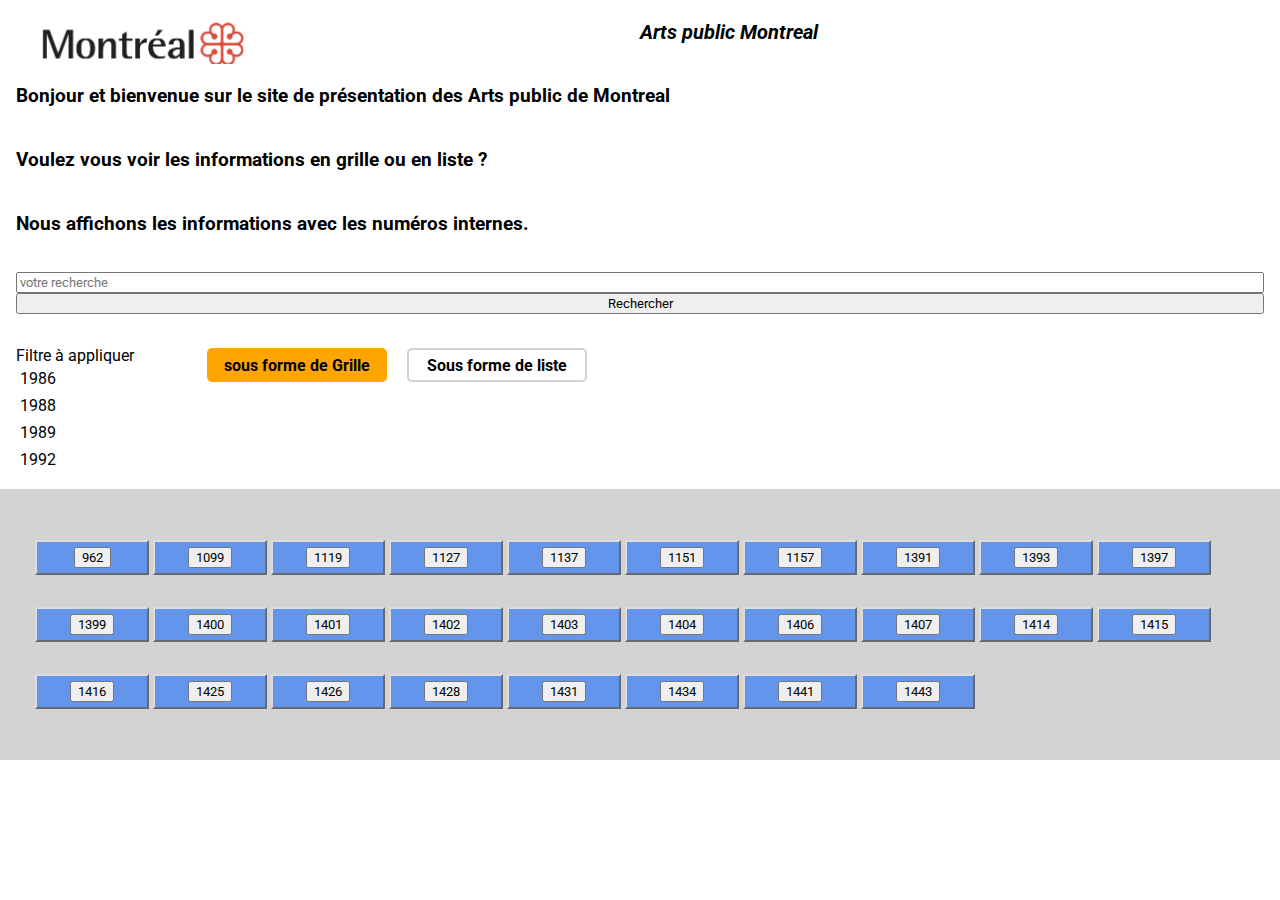
==== najm_tp/index.html @ 15917d9d "feat:poo" ====
<!DOCTYPE html>
<html lang="en">
	<head>
		<meta charset="UTF-8" />
		<meta http-equiv="X-UA-Compatible" content="IE=edge" />
		<meta name="viewport" content="width=device-width, initial-scale=1.0" />
		<title>Arts public Montreal</title>

		<link rel="preconnect" href="https://fonts.gstatic.com" crossorigin />
		<link
			href="https://fonts.googleapis.com/css2?family=Roboto:ital,wght@0,100;0,300;0,400;0,500;0,700;0,900;1,100;1,300;1,400;1,500;1,700;1,900&display=swap"
			rel="stylesheet"
		/>
		<link
			href="https://fonts.googleapis.com/icon?family=Material+Icons"
			rel="stylesheet"
		/>
		<link rel="stylesheet" href="./assets/css/main.css" />

		<script type="module" src="./assets/script/main.mjs"></script>
	</head>
	<body>
		<header class="top-nav">
			<img src="assets/images/logo-montreal.jpg" />
			<label>Arts public Montreal</label>
		</header>
		<main>
			<div>
				<label class="top-nav label">
					<h3>
						Bonjour et bienvenue sur le site de présentation des
						Arts public de Montreal
					</h3>
				</label>
				<label class="top-nav label">
					<h3>
						Voulez vous voir les informations en grille ou en liste
						?
					</h3>
				</label>
				<label class="top-nav label">
					<h3>
						<span
							>Nous affichons les informations avec les numéros
							internes.</span
						>
					</h3>
				</label>
			</div>
			<aside class="recherche">
				<input
					type="search"
					name="champs-rechercher"
					placeholder="votre recherche"
				/><button class="btn-rechercher">Rechercher</button>
			</aside>
			<aside class="filtre">
				<div class="controle">
					<header>Filtre à appliquer</header>
					<section class="liste-categorie">
						<div>
							<li
								class="choixFiltre"
								data-js-cat="release_date"
								data-js-cat-valeur="1986"
								data-js-actif="0"
							>
								1986
							</li>
							<li
								class="choixFiltre"
								data-js-cat="release_date"
								data-js-cat-valeur="1988"
								data-js-actif="1"
							>
								1988
							</li>
							<li
								class="choixFiltre"
								data-js-cat="release_date"
								data-js-cat-valeur="1989"
								data-js-actif="0"
							>
								1989
							</li>
							<li
								class="choixFiltre"
								data-js-cat="release_date"
								data-js-cat-valeur="1992"
								data-js-actif="0"
							>
								1992
							</li>
						</div>
					</section>
				</div>
			</aside>

			<div class="wrapper">
				<input
					type="radio"
					id="grille"
					name="styleAffichage"
					value="grille"
					checked
				/>
				<label for="grille" class="option grille"
					>sous forme de Grille</label
				>
				<input
					type="radio"
					id="liste"
					name="styleAffichage"
					value="liste"
				/>
				<label for="liste" class="option liste"
					>Sous forme de liste</label
				>
			</div>

			<section class="arts"></section>
			<div class="modal"></div>
		</main>
	</body>
</html>
---- najm_tp/assets/css/main.css ----
* {
	font-family: "Roboto", sans-serif;
}

html,
body {
	margin: 0px;
	padding: 0px;
}

main {
	display: flex;
	flex-direction: row;
	flex-wrap: wrap;
}
main aside {
	display: flex;
	flex-direction: column;
}
.arts {
	background-color: lightgrey;
	padding: 35px;
}

/****************************
Top Nav
****************************/
.top-nav {
	display: flex;
	flex-direction: row;
	justify-content: flex;
	height: 64px;
	background-color: white;
	align-items: center;
	padding-left: 16px;
	padding-right: 16px;
}
.top-nav img {
	width: 250px;
	margin-top: 25px;
}
.top-nav label {
	text-align: center;
	font-size: 20px;
	font-weight: bold;
	font-style: italic;
	color: black;
	margin-left: 30%;
	margin-right: 20%;
}
/***************************
* Main
****************************/

/****************************
Recherche
*****************************/
.recherche {
	padding: 16px 16px;
	width: 100vw;
}
/********************
Section filtre
**********************/

.filtre {
	padding: 16px 16px;
	display: flex;
	align-items: start;
	flex-direction: column;
	width: 150px;
}
.filtre div {
	display: flex;
	flex-direction: column;

	/*margin-left:16px;*/
}
.filtre ul {
	margin: 0px;
	padding: 0px 0px 0px 16px;
}
.filtre div span {
	text-align: end;
}

.filtre .choixFiltre {
	list-style-type: none;
	padding: 4px;
}

.filtre .choixFiltre:hover {
	background-color: rgba(200, 200, 200, 0.5);
}
.liste-categorie {
	flex-direction: column;
}
/**************************
Section catalogue
******************************/
.catalogue {
	padding: 16px 16px;
	display: grid;
	grid-template-columns: repeat(auto-fit, minmax(200px, 0.25fr));
	gap: 16px;
	width: calc(95vw - 150px);
	box-sizing: border-box;
}
.catalogue .carte {
	height: 500px;
	overflow-y: hidden;
}
.catalogue .carte .contenu {
	text-overflow: ellipsis;
}
.catalogue .carte header {
	position: absolute;
	max-width: 200px;
}
.catalogue .carte img {
	object-fit: cover;
	max-width: 100%;
	opacity: 0.2;
}

/************************
Utilitaire
************************/

.filler {
	flex-grow: 1;
}

.wrapper {
	display: inline-flex;
	background: #fff;
	height: 30px;
	width: 400px;
	align-items: center;
	justify-content: space-evenly;
	border-radius: 5px;
	padding: 20px 15px;
}
.wrapper .option {
	background: #fff;
	height: 100%;
	width: 100%;
	display: flex;
	font-weight: bold;
	align-items: center;
	justify-content: space-evenly;
	margin: 0 10px;
	border-radius: 5px;
	cursor: pointer;
	padding: 0 10px;
	border: 2px solid lightgrey;
	transition: all 0.3s ease;
}
.wrapper .option .dot {
	height: 20px;
	width: 20px;
	background: #d9d9d9;
	border-radius: 50%;
	position: relative;
}
.wrapper .option .dot::before {
	position: absolute;
	content: "";
	top: 4px;
	left: 4px;
	width: 12px;
	height: 12px;
	background: orange;
	border-radius: 50%;
	opacity: 0;
	transform: scale(1.5);
	transition: all 0.3s ease;
}
input[type="radio"] {
	display: none;
}
#grille:checked:checked ~ .grille,
#liste:checked:checked ~ .liste {
	border-color: orange;
	background: orange;
}
#grille:checked:checked ~ .grille .dot,
#liste:checked:checked ~ .liste .dot {
	background: whitesmoke;
}
#grille:checked:checked ~ .grille .dot::before,
#liste:checked:checked ~ .liste .dot::before {
	opacity: 1;
	transform: scale(1);
}
.wrapper .option span {
	font-size: 20px;
	color: #808080;
}
#grille:checked:checked ~ .grille span,
#liste:checked:checked ~ .liste span {
	color: #fff;
}

/************************
    Grille
************************/

ul {
	display: inline-block;
	white-space: nowrap;
	list-style: none; /* Enlever les puces de la liste ordonnée */
	padding: 0;
}

ul li {
	width: 100px;
	background-color: #6495ed;
	color: black;
	text-align: center;
	padding: 5px;
	border: 2px solid;
	border-color: #dcdcdc #696969 #696969 #dcdcdc;
	display: inline-block;
}

.blueLabel {
	color: blue;
	font-style: italic;
	font-weight: bold;
	text-decoration: underline;
}

/******** MODAL CSS **********/
/* The Modal (background) */

/* Modal Content/Box */
.modal-content {
	background-color: #fefefe;
	margin: 15% auto; /* 15% from the top and centered */
	padding: 20px;
	border: 1px solid #888;
	width: 80%; /* Could be more or less, depending on screen size */
}

/* The Close Button */

.close:hover,
.close:focus {
	color: black;
	text-decoration: none;
	cursor: pointer;
}

/******************* TABLE CSS ********/
table a:link {
	color: #666;
	font-weight: bold;
	text-decoration: none;
}
table a:visited {
	color: #999999;
	font-weight: bold;
	text-decoration: none;
}
table a:active,
table a:hover {
	color: #bd5a35;
	text-decoration: underline;
}
table {
	font-family: Arial, Helvetica, sans-serif;
	color: #666;
	font-size: 12px;
	text-shadow: 1px 1px 0px #fff;
	background: #eaebec;
	margin: 20px;
	border: #ccc 1px solid;

	-moz-border-radius: 3px;
	-webkit-border-radius: 3px;
	border-radius: 3px;

	-moz-box-shadow: 0 1px 2px #d1d1d1;
	-webkit-box-shadow: 0 1px 2px #d1d1d1;
	box-shadow: 0 1px 2px #d1d1d1;
}
table th {
	padding: 21px 25px 22px 25px;
	border-top: 1px solid #fafafa;
	border-bottom: 1px solid #e0e0e0;

	background: #ededed;
	background: -webkit-gradient(
		linear,
		left top,
		left bottom,
		from(#ededed),
		to(#ebebeb)
	);
	background: -moz-linear-gradient(top, #ededed, #ebebeb);
}
table th:first-child {
	text-align: left;
	padding-left: 20px;
}
table tr:first-child th:first-child {
	-moz-border-radius-topleft: 3px;
	-webkit-border-top-left-radius: 3px;
	border-top-left-radius: 3px;
}
table tr:first-child th:last-child {
	-moz-border-radius-topright: 3px;
	-webkit-border-top-right-radius: 3px;
	border-top-right-radius: 3px;
}
table tr {
	text-align: center;
	padding-left: 20px;
}
table td:first-child {
	text-align: left;
	padding-left: 20px;
	border-left: 0;
}
table td {
	padding: 18px;
	border-top: 1px solid #ffffff;
	border-bottom: 1px solid #e0e0e0;
	border-left: 1px solid #e0e0e0;

	background: #fafafa;
	background: -webkit-gradient(
		linear,
		left top,
		left bottom,
		from(#fbfbfb),
		to(#fafafa)
	);
	background: -moz-linear-gradient(top, #fbfbfb, #fafafa);
}
table tr.even td {
	background: #f6f6f6;
	background: -webkit-gradient(
		linear,
		left top,
		left bottom,
		from(#f8f8f8),
		to(#f6f6f6)
	);
	background: -moz-linear-gradient(top, #f8f8f8, #f6f6f6);
}
table tr:last-child td {
	border-bottom: 0;
}
table tr:last-child td:first-child {
	-moz-border-radius-bottomleft: 3px;
	-webkit-border-bottom-left-radius: 3px;
	border-bottom-left-radius: 3px;
}
table tr:last-child td:last-child {
	-moz-border-radius-bottomright: 3px;
	-webkit-border-bottom-right-radius: 3px;
	border-bottom-right-radius: 3px;
}
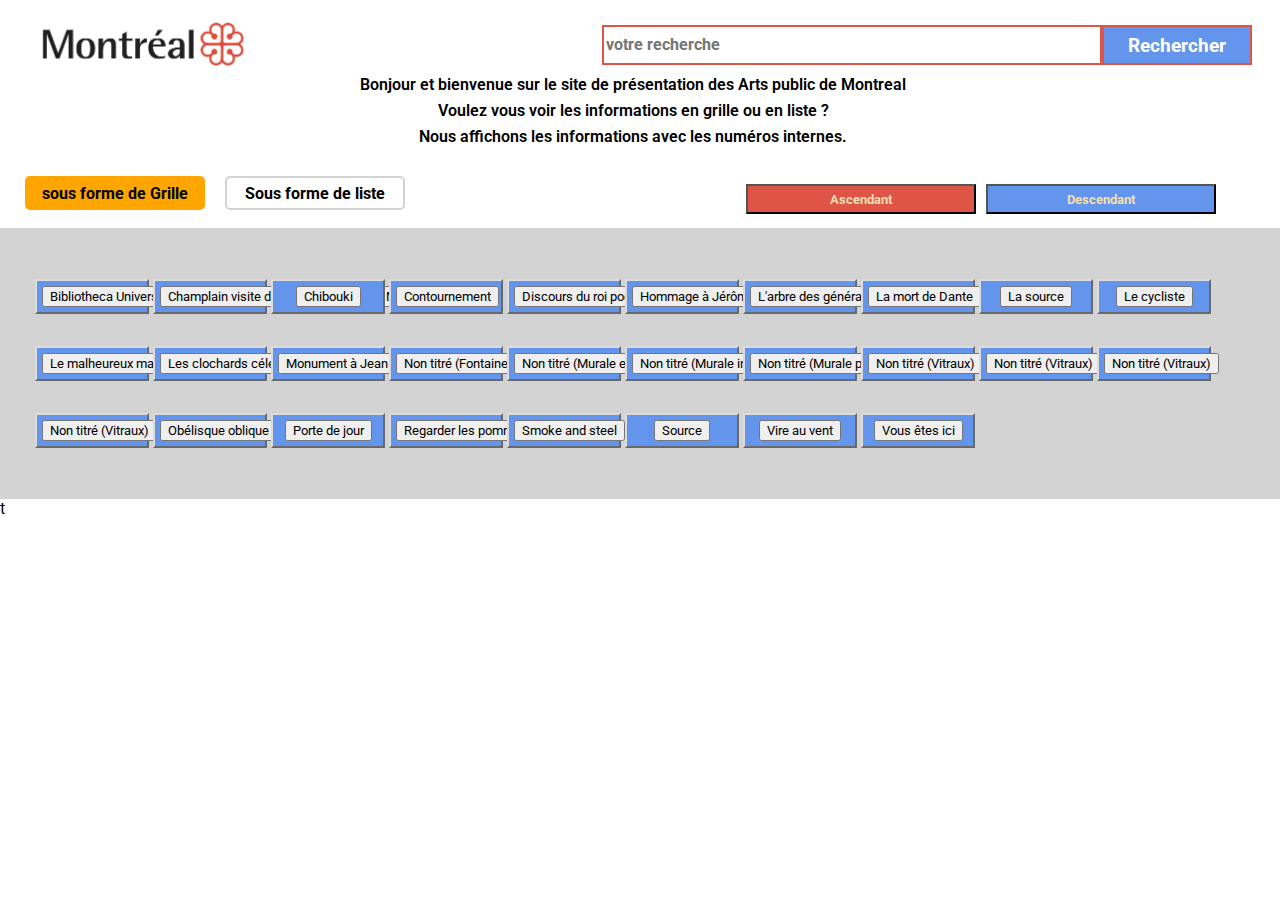
==== commit f75287ef: "feat:tp" ====
--- a/najm_tp/index.html
+++ b/najm_tp/index.html
@@ -16,86 +16,60 @@
 			rel="stylesheet"
 		/>
 		<link rel="stylesheet" href="./assets/css/main.css" />
+		<link rel="stylesheet" href="./assets/css/inputSeacrh.css" />
+		<link rel="stylesheet" href="./assets/css/presentation.css" />
+		<link rel="stylesheet" href="./assets/css/application_card.css" />
 
 		<script type="module" src="./assets/script/main.mjs"></script>
 	</head>
 	<body>
-		<header class="top-nav">
+		<div style="display: flex; flex-direction: row; gap: 120;">
+			<div class="top-nav">
 			<img src="assets/images/logo-montreal.jpg" />
-			<label>Arts public Montreal</label>
-		</header>
-		<main>
-			<div>
-				<label class="top-nav label">
-					<h3>
-						Bonjour et bienvenue sur le site de présentation des
-						Arts public de Montreal
-					</h3>
-				</label>
-				<label class="top-nav label">
-					<h3>
-						Voulez vous voir les informations en grille ou en liste
-						?
-					</h3>
-				</label>
-				<label class="top-nav label">
-					<h3>
-						<span
-							>Nous affichons les informations avec les numéros
-							internes.</span
-						>
-					</h3>
-				</label>
-			</div>
-			<aside class="recherche">
-				<input
+		</div>
+		
+		
+		
+				<div style="position: relative;left: 320px" class="inputSearch">
+					<input
 					type="search"
 					name="champs-rechercher"
 					placeholder="votre recherche"
+					class="inpu"
 				/><button class="btn-rechercher">Rechercher</button>
-			</aside>
-			<aside class="filtre">
-				<div class="controle">
-					<header>Filtre à appliquer</header>
-					<section class="liste-categorie">
-						<div>
-							<li
-								class="choixFiltre"
-								data-js-cat="release_date"
-								data-js-cat-valeur="1986"
-								data-js-actif="0"
-							>
-								1986
-							</li>
-							<li
-								class="choixFiltre"
-								data-js-cat="release_date"
-								data-js-cat-valeur="1988"
-								data-js-actif="1"
-							>
-								1988
-							</li>
-							<li
-								class="choixFiltre"
-								data-js-cat="release_date"
-								data-js-cat-valeur="1989"
-								data-js-actif="0"
-							>
-								1989
-							</li>
-							<li
-								class="choixFiltre"
-								data-js-cat="release_date"
-								data-js-cat-valeur="1992"
-								data-js-actif="0"
-							>
-								1992
-							</li>
-						</div>
-					</section>
 				</div>
-			</aside>
+			
+		</div>
+		
+		
+				<section>
+					
+					
+		<main>
+			<div class="presentation">
+				
+					<p>
+						Bonjour et bienvenue sur le site de présentation des
+						Arts public de Montreal
+					</p>
+			
+				
+					<p>
+						Voulez vous voir les informations en grille ou en liste
+						?
+					</p>
+					<p>Nous affichons les informations avec les numéros
+							internes.</p>
+					
+			
+				
+			</div>
 
+
+		<section class="ascAnddesc">
+			<button class="asc">Ascendant</button>
+			<button class="desc">Descendant</button>
+		</section>
 			<div class="wrapper">
 				<input
 					type="radio"
@@ -117,8 +91,10 @@
 					>Sous forme de liste</label
 				>
 			</div>
+	
 
-			<section class="arts"></section>
+			<section class="arts"></section>t
+		
 			<div class="modal"></div>
 		</main>
 	</body>
--- a/najm_tp/assets/css/inputSeacrh.css
+++ b/najm_tp/assets/css/inputSeacrh.css
@@ -0,0 +1,28 @@
+.inputSearch{
+	position: relative;
+	top: 25px;
+}
+.inpu {
+	width: 500px;
+	height: 40px;
+	border: 2px solid #DE5545;
+	position: relative;
+	bottom: 2px;
+}
+.inpu::placeholder{
+	font-weight: bold;
+	font-size: larger;
+}
+.btn-rechercher{
+	width: 150px;
+	height: 40px;
+	border: 2px solid #DE5545;
+	background-color: #6495ED;
+	color: #fff;
+	font-weight: bold;
+	font-size: larger;
+	cursor: pointer;
+}
+.btn-rechercher:hover{
+	background-color: #DE5545;
+}--- a/najm_tp/assets/css/presentation.css
+++ b/najm_tp/assets/css/presentation.css
@@ -0,0 +1,39 @@
+.presentation{
+	text-align: center;
+	line-height: 10px;
+	font-weight: 600;
+	position: relative;
+	left: 360px;
+	/* width: 0px;
+	overflow: hidden; */
+}
+.ascAnddesc{
+	position: relative;
+	top: 120px;
+	display: flex;
+	flex-direction: row;
+	gap: 10px;
+	left: 200px;
+}
+.ascAnddesc button {
+	width: 230px;
+	height: 30px;
+	background-color: #6495ED;
+	color: wheat;
+	font-weight: bold;
+	cursor: pointer;
+}
+.ascAnddesc .asc{
+	background-color: #DE5545;
+	cursor: pointer;
+}
+.ascAnddesc .asc:hover{
+	background-color: #6495ED;
+	color: wheat;
+	cursor: pointer;
+}
+.ascAnddesc .desc:hover{
+	background-color: #DE5545;
+	color: wheat;
+	cursor: pointer;
+}--- a/najm_tp/assets/css/application_card.css
+++ b/najm_tp/assets/css/application_card.css
@@ -0,0 +1,3 @@
+.artsGrid{
+	background-color: red;
+}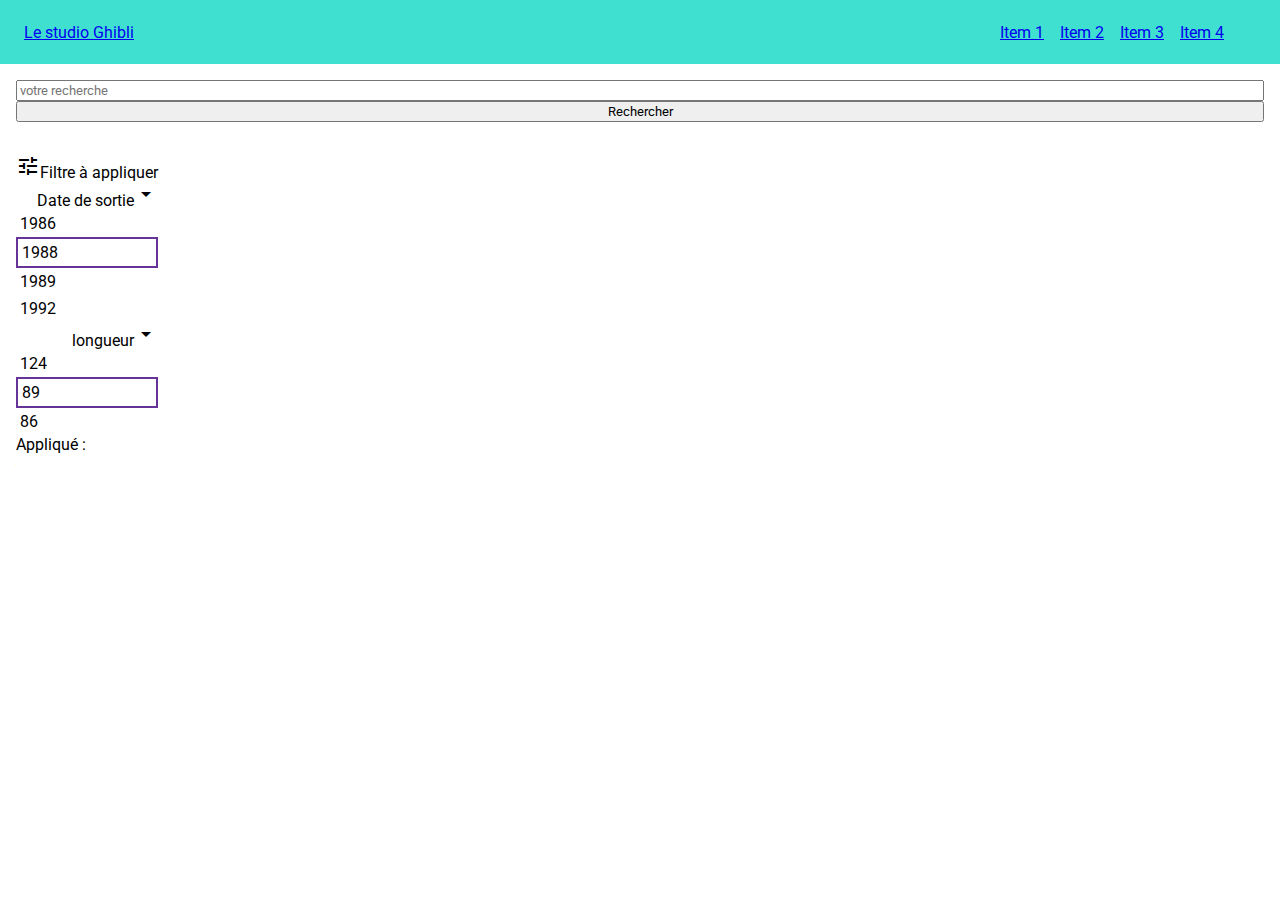
==== commit d84ff04e: "feat:app" ====
--- a/najm_tp/index.html
+++ b/najm_tp/index.html
@@ -1,101 +1,59 @@
 <!DOCTYPE html>
 <html lang="en">
-	<head>
-		<meta charset="UTF-8" />
-		<meta http-equiv="X-UA-Compatible" content="IE=edge" />
-		<meta name="viewport" content="width=device-width, initial-scale=1.0" />
-		<title>Arts public Montreal</title>
-
-		<link rel="preconnect" href="https://fonts.gstatic.com" crossorigin />
-		<link
-			href="https://fonts.googleapis.com/css2?family=Roboto:ital,wght@0,100;0,300;0,400;0,500;0,700;0,900;1,100;1,300;1,400;1,500;1,700;1,900&display=swap"
-			rel="stylesheet"
-		/>
-		<link
-			href="https://fonts.googleapis.com/icon?family=Material+Icons"
-			rel="stylesheet"
-		/>
-		<link rel="stylesheet" href="./assets/css/main.css" />
-		<link rel="stylesheet" href="./assets/css/inputSeacrh.css" />
-		<link rel="stylesheet" href="./assets/css/presentation.css" />
-		<link rel="stylesheet" href="./assets/css/application_card.css" />
-
-		<script type="module" src="./assets/script/main.mjs"></script>
-	</head>
-	<body>
-		<div style="display: flex; flex-direction: row; gap: 120;">
-			<div class="top-nav">
-			<img src="assets/images/logo-montreal.jpg" />
-		</div>
-		
-		
-		
-				<div style="position: relative;left: 320px" class="inputSearch">
-					<input
-					type="search"
-					name="champs-rechercher"
-					placeholder="votre recherche"
-					class="inpu"
-				/><button class="btn-rechercher">Rechercher</button>
-				</div>
-			
-		</div>
-		
-		
-				<section>
-					
-					
-		<main>
-			<div class="presentation">
-				
-					<p>
-						Bonjour et bienvenue sur le site de présentation des
-						Arts public de Montreal
-					</p>
-			
-				
-					<p>
-						Voulez vous voir les informations en grille ou en liste
-						?
-					</p>
-					<p>Nous affichons les informations avec les numéros
-							internes.</p>
-					
-			
-				
-			</div>
-
-
-		<section class="ascAnddesc">
-			<button class="asc">Ascendant</button>
-			<button class="desc">Descendant</button>
-		</section>
-			<div class="wrapper">
-				<input
-					type="radio"
-					id="grille"
-					name="styleAffichage"
-					value="grille"
-					checked
-				/>
-				<label for="grille" class="option grille"
-					>sous forme de Grille</label
-				>
-				<input
-					type="radio"
-					id="liste"
-					name="styleAffichage"
-					value="liste"
-				/>
-				<label for="liste" class="option liste"
-					>Sous forme de liste</label
-				>
-			</div>
-	
-
-			<section class="arts"></section>t
-		
-			<div class="modal"></div>
-		</main>
-	</body>
-</html>
+<head>
+    <meta charset="UTF-8">
+    <meta http-equiv="X-UA-Compatible" content="IE=edge">
+    <meta name="viewport" content="width=device-width, initial-scale=1.0">
+    <title>Le studio Ghibli</title>
+    
+    <link rel="preconnect" href="https://fonts.gstatic.com" crossorigin>
+    <link href="https://fonts.googleapis.com/css2?family=Roboto:ital,wght@0,100;0,300;0,400;0,500;0,700;0,900;1,100;1,300;1,400;1,500;1,700;1,900&display=swap" rel="stylesheet">
+    <link href="https://fonts.googleapis.com/icon?family=Material+Icons" rel="stylesheet">
+    <link rel="stylesheet" href="./assets/css/main.css">
+    
+    <script type="module" src="./assets/script/main.mjs"></script>
+</head>
+<body>
+    <header class="top-nav">
+        <span class="logo"><a href="#">Le studio Ghibli</a></span>
+        <span class="filler"></span>
+        <nav class="menuPrincipal">
+           <a href="#">Item 1</a>
+           <a href="#">Item 2</a>
+           <a href="#">Item 3</a>
+           <a href="#">Item 4</a>
+        </nav>
+        
+    </header> 
+    <main>
+        <aside class="recherche">
+            <input class="search" type="search" name="champs-rechercher" placeholder="votre recherche"><button class="btn-rechercher">Rechercher</button>
+        </aside>
+        <aside class="filtre">            
+            <div class="controle">
+                <header><span class="material-icons">tune</span>Filtre à appliquer</header>
+                <section class="liste-categorie">
+                    <div><span>Date de sortie<span class="material-icons">arrow_drop_down</span></span>
+                        <li class="choixFiltre" data-js-cat="release_date" data-js-cat-valeur="1986" data-js-actif="0">1986</li>
+                        <li class="choixFiltre" data-js-cat="release_date" data-js-cat-valeur="1988" data-js-actif="1">1988</li>
+                        <li class="choixFiltre" data-js-cat="release_date" data-js-cat-valeur="1989" data-js-actif="0">1989</li>
+                        <li class="choixFiltre" data-js-cat="release_date" data-js-cat-valeur="1992" data-js-actif="0">1992</li>
+                    </div>
+                    <div><span>longueur<span class="material-icons">arrow_drop_down</span></span>
+                        <li class="choixFiltre" data-js-cat="running_time" data-js-cat-valeur="124" data-js-actif="0">124</li>
+                        <li class="choixFiltre" data-js-cat="running_time" data-js-cat-valeur="89" data-js-actif="1">89</li>
+                        <li class="choixFiltre" data-js-cat="running_time" data-js-cat-valeur="86" data-js-actif="0">86</li>
+                    
+            
+                </section>
+            </div>
+            <div>
+                Appliqué : 
+            </div>
+        
+        </aside>
+        <section class="catalogue">
+        </section>
+    </main>
+</body>
+</html>--- a/najm_tp/assets/css/main.css
+++ b/najm_tp/assets/css/main.css
@@ -1,126 +1,125 @@
 * {
-	font-family: "Roboto", sans-serif;
+    font-family: 'Roboto', sans-serif;
+
 }
 
-html,
-body {
-	margin: 0px;
-	padding: 0px;
-}
-
-main {
-	display: flex;
-	flex-direction: row;
-	flex-wrap: wrap;
-}
-main aside {
-	display: flex;
-	flex-direction: column;
-}
-.arts {
-	background-color: lightgrey;
-	padding: 35px;
+html, body {
+    margin:0px;
+    padding:0px;
 }
 
 /****************************
 Top Nav
 ****************************/
-.top-nav {
-	display: flex;
-	flex-direction: row;
-	justify-content: flex;
-	height: 64px;
-	background-color: white;
-	align-items: center;
-	padding-left: 16px;
-	padding-right: 16px;
+.top-nav{
+    display: flex;
+    flex-direction: row;
+    justify-content: flex-end;
+    height: 64px;
+    background-color: turquoise;
+    align-items: center;
+    padding-left: 16px;
+    padding-right: 16px;
 }
-.top-nav img {
-	width: 250px;
-	margin-top: 25px;
+
+.top-nav nav {
+    display: flex;
+    flex-direction: row;
+    margin-right: 32px;
 }
-.top-nav label {
-	text-align: center;
-	font-size: 20px;
-	font-weight: bold;
-	font-style: italic;
-	color: black;
-	margin-left: 30%;
-	margin-right: 20%;
+
+.top-nav a {
+    display: block;
+    margin: 0px 8px;
+    text-align: center;
 }
 /***************************
 * Main
 ****************************/
+main{
+    display: flex;
+    flex-direction: row;
+    flex-wrap: wrap;
+}
+main aside {
+    display: flex;
+    flex-direction: column;
+}
 
 /****************************
 Recherche
 *****************************/
 .recherche {
-	padding: 16px 16px;
-	width: 100vw;
+    padding: 16px 16px;
+    width: 100vw;
+    
 }
 /********************
 Section filtre
 **********************/
 
-.filtre {
-	padding: 16px 16px;
-	display: flex;
-	align-items: start;
-	flex-direction: column;
-	width: 150px;
+.filtre{
+    padding: 16px 16px;
+    display: flex;
+    align-items: start;
+    flex-direction: column;
+    width: 150px;
+    
 }
 .filtre div {
-	display: flex;
-	flex-direction: column;
-
-	/*margin-left:16px;*/
+    display: flex;
+    flex-direction: column;
+    
+    /*margin-left:16px;*/
 }
-.filtre ul {
-	margin: 0px;
-	padding: 0px 0px 0px 16px;
+.filtre ul{
+    margin:0px;
+    padding: 0px 0px 0px 16px;
 }
-.filtre div span {
-	text-align: end;
+.filtre div span{
+    text-align:end;
 }
 
-.filtre .choixFiltre {
-	list-style-type: none;
-	padding: 4px;
+.filtre [data-js-actif='1']{
+    border: 2px solid rebeccapurple;
+}
+.filtre .choixFiltre{
+    list-style-type: none;
+    padding: 4px;
 }
 
-.filtre .choixFiltre:hover {
-	background-color: rgba(200, 200, 200, 0.5);
+.filtre .choixFiltre:hover{
+    background-color: rgba(200,200,200,0.5);
 }
-.liste-categorie {
-	flex-direction: column;
+.liste-categorie{
+    flex-direction: column;
 }
 /**************************
 Section catalogue
 ******************************/
-.catalogue {
-	padding: 16px 16px;
-	display: grid;
-	grid-template-columns: repeat(auto-fit, minmax(200px, 0.25fr));
-	gap: 16px;
-	width: calc(95vw - 150px);
-	box-sizing: border-box;
+.catalogue{
+    padding: 16px 16px;
+    display: grid;
+    grid-template-columns : repeat(auto-fit, minmax(200px, .25fr));
+    gap:16px;
+    width: calc(95vw - 150px);
+    box-sizing: border-box;
 }
 .catalogue .carte {
-	height: 500px;
-	overflow-y: hidden;
+    height: 500px;
+    overflow-y: hidden;
 }
 .catalogue .carte .contenu {
-	text-overflow: ellipsis;
+    text-overflow: ellipsis;
 }
-.catalogue .carte header {
-	position: absolute;
-	max-width: 200px;
+.catalogue .carte header{
+    position: absolute;
+    max-width: 200px;
 }
 .catalogue .carte img {
-	object-fit: cover;
-	max-width: 100%;
-	opacity: 0.2;
+    object-fit: cover;
+    max-width: 100%;
+    opacity: .2;
 }
 
 /************************
@@ -128,238 +127,5 @@
 ************************/
 
 .filler {
-	flex-grow: 1;
-}
-
-.wrapper {
-	display: inline-flex;
-	background: #fff;
-	height: 30px;
-	width: 400px;
-	align-items: center;
-	justify-content: space-evenly;
-	border-radius: 5px;
-	padding: 20px 15px;
-}
-.wrapper .option {
-	background: #fff;
-	height: 100%;
-	width: 100%;
-	display: flex;
-	font-weight: bold;
-	align-items: center;
-	justify-content: space-evenly;
-	margin: 0 10px;
-	border-radius: 5px;
-	cursor: pointer;
-	padding: 0 10px;
-	border: 2px solid lightgrey;
-	transition: all 0.3s ease;
-}
-.wrapper .option .dot {
-	height: 20px;
-	width: 20px;
-	background: #d9d9d9;
-	border-radius: 50%;
-	position: relative;
-}
-.wrapper .option .dot::before {
-	position: absolute;
-	content: "";
-	top: 4px;
-	left: 4px;
-	width: 12px;
-	height: 12px;
-	background: orange;
-	border-radius: 50%;
-	opacity: 0;
-	transform: scale(1.5);
-	transition: all 0.3s ease;
-}
-input[type="radio"] {
-	display: none;
-}
-#grille:checked:checked ~ .grille,
-#liste:checked:checked ~ .liste {
-	border-color: orange;
-	background: orange;
-}
-#grille:checked:checked ~ .grille .dot,
-#liste:checked:checked ~ .liste .dot {
-	background: whitesmoke;
-}
-#grille:checked:checked ~ .grille .dot::before,
-#liste:checked:checked ~ .liste .dot::before {
-	opacity: 1;
-	transform: scale(1);
-}
-.wrapper .option span {
-	font-size: 20px;
-	color: #808080;
-}
-#grille:checked:checked ~ .grille span,
-#liste:checked:checked ~ .liste span {
-	color: #fff;
-}
-
-/************************
-    Grille
-************************/
-
-ul {
-	display: inline-block;
-	white-space: nowrap;
-	list-style: none; /* Enlever les puces de la liste ordonnée */
-	padding: 0;
-}
-
-ul li {
-	width: 100px;
-	background-color: #6495ed;
-	color: black;
-	text-align: center;
-	padding: 5px;
-	border: 2px solid;
-	border-color: #dcdcdc #696969 #696969 #dcdcdc;
-	display: inline-block;
-}
-
-.blueLabel {
-	color: blue;
-	font-style: italic;
-	font-weight: bold;
-	text-decoration: underline;
-}
-
-/******** MODAL CSS **********/
-/* The Modal (background) */
-
-/* Modal Content/Box */
-.modal-content {
-	background-color: #fefefe;
-	margin: 15% auto; /* 15% from the top and centered */
-	padding: 20px;
-	border: 1px solid #888;
-	width: 80%; /* Could be more or less, depending on screen size */
-}
-
-/* The Close Button */
-
-.close:hover,
-.close:focus {
-	color: black;
-	text-decoration: none;
-	cursor: pointer;
-}
-
-/******************* TABLE CSS ********/
-table a:link {
-	color: #666;
-	font-weight: bold;
-	text-decoration: none;
-}
-table a:visited {
-	color: #999999;
-	font-weight: bold;
-	text-decoration: none;
-}
-table a:active,
-table a:hover {
-	color: #bd5a35;
-	text-decoration: underline;
-}
-table {
-	font-family: Arial, Helvetica, sans-serif;
-	color: #666;
-	font-size: 12px;
-	text-shadow: 1px 1px 0px #fff;
-	background: #eaebec;
-	margin: 20px;
-	border: #ccc 1px solid;
-
-	-moz-border-radius: 3px;
-	-webkit-border-radius: 3px;
-	border-radius: 3px;
-
-	-moz-box-shadow: 0 1px 2px #d1d1d1;
-	-webkit-box-shadow: 0 1px 2px #d1d1d1;
-	box-shadow: 0 1px 2px #d1d1d1;
-}
-table th {
-	padding: 21px 25px 22px 25px;
-	border-top: 1px solid #fafafa;
-	border-bottom: 1px solid #e0e0e0;
-
-	background: #ededed;
-	background: -webkit-gradient(
-		linear,
-		left top,
-		left bottom,
-		from(#ededed),
-		to(#ebebeb)
-	);
-	background: -moz-linear-gradient(top, #ededed, #ebebeb);
-}
-table th:first-child {
-	text-align: left;
-	padding-left: 20px;
-}
-table tr:first-child th:first-child {
-	-moz-border-radius-topleft: 3px;
-	-webkit-border-top-left-radius: 3px;
-	border-top-left-radius: 3px;
-}
-table tr:first-child th:last-child {
-	-moz-border-radius-topright: 3px;
-	-webkit-border-top-right-radius: 3px;
-	border-top-right-radius: 3px;
-}
-table tr {
-	text-align: center;
-	padding-left: 20px;
-}
-table td:first-child {
-	text-align: left;
-	padding-left: 20px;
-	border-left: 0;
-}
-table td {
-	padding: 18px;
-	border-top: 1px solid #ffffff;
-	border-bottom: 1px solid #e0e0e0;
-	border-left: 1px solid #e0e0e0;
-
-	background: #fafafa;
-	background: -webkit-gradient(
-		linear,
-		left top,
-		left bottom,
-		from(#fbfbfb),
-		to(#fafafa)
-	);
-	background: -moz-linear-gradient(top, #fbfbfb, #fafafa);
-}
-table tr.even td {
-	background: #f6f6f6;
-	background: -webkit-gradient(
-		linear,
-		left top,
-		left bottom,
-		from(#f8f8f8),
-		to(#f6f6f6)
-	);
-	background: -moz-linear-gradient(top, #f8f8f8, #f6f6f6);
-}
-table tr:last-child td {
-	border-bottom: 0;
-}
-table tr:last-child td:first-child {
-	-moz-border-radius-bottomleft: 3px;
-	-webkit-border-bottom-left-radius: 3px;
-	border-bottom-left-radius: 3px;
-}
-table tr:last-child td:last-child {
-	-moz-border-radius-bottomright: 3px;
-	-webkit-border-bottom-right-radius: 3px;
-	border-bottom-right-radius: 3px;
-}
+    flex-grow: 1;
+}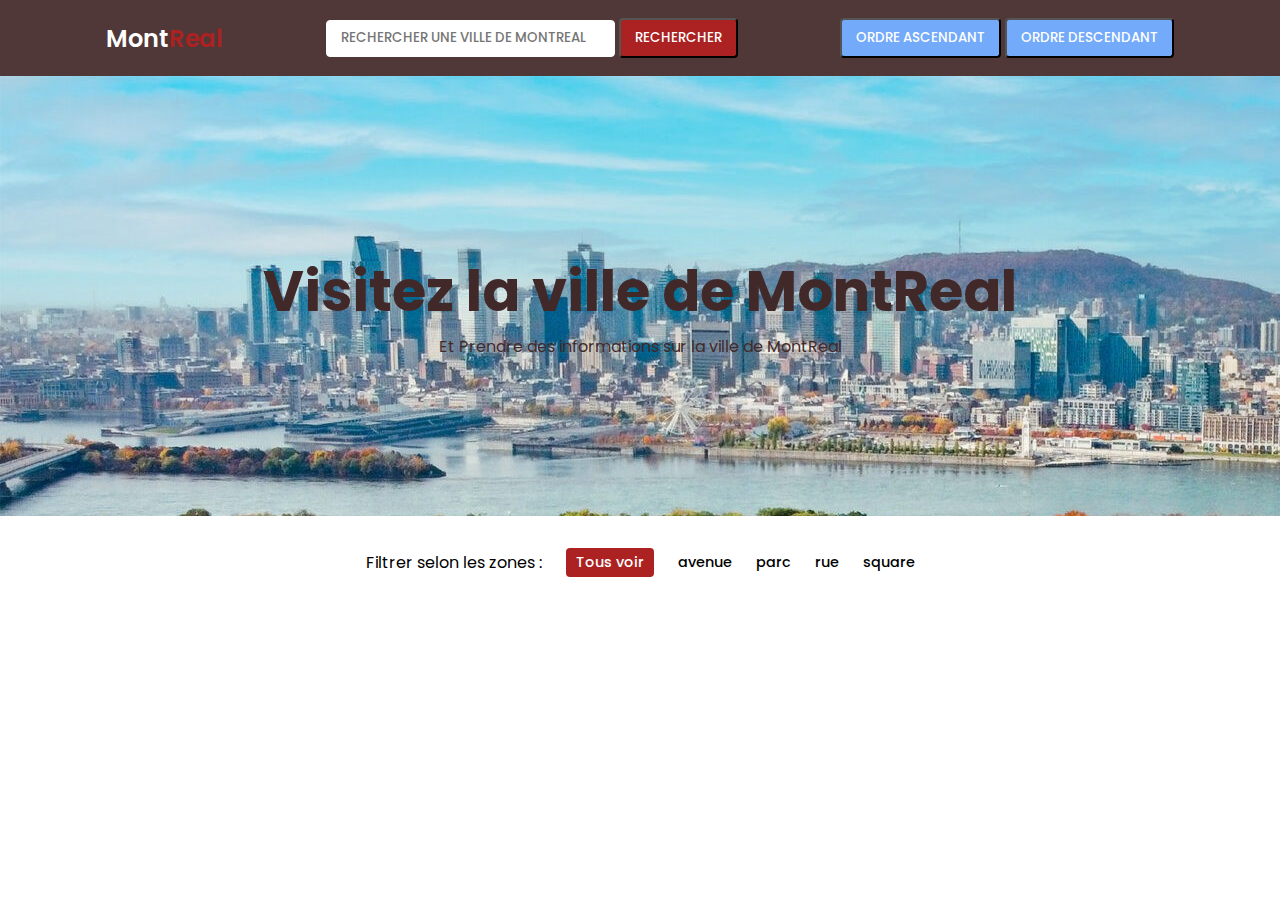
==== commit 11294f93: "feat:najm" ====
--- a/najm_tp/index.html
+++ b/najm_tp/index.html
@@ -1,59 +1,54 @@
-<!DOCTYPE html>
-<html lang="en">
-<head>
-    <meta charset="UTF-8">
-    <meta http-equiv="X-UA-Compatible" content="IE=edge">
-    <meta name="viewport" content="width=device-width, initial-scale=1.0">
-    <title>Le studio Ghibli</title>
-    
-    <link rel="preconnect" href="https://fonts.gstatic.com" crossorigin>
-    <link href="https://fonts.googleapis.com/css2?family=Roboto:ital,wght@0,100;0,300;0,400;0,500;0,700;0,900;1,100;1,300;1,400;1,500;1,700;1,900&display=swap" rel="stylesheet">
-    <link href="https://fonts.googleapis.com/icon?family=Material+Icons" rel="stylesheet">
-    <link rel="stylesheet" href="./assets/css/main.css">
-    
-    <script type="module" src="./assets/script/main.mjs"></script>
-</head>
-<body>
-    <header class="top-nav">
-        <span class="logo"><a href="#">Le studio Ghibli</a></span>
-        <span class="filler"></span>
-        <nav class="menuPrincipal">
-           <a href="#">Item 1</a>
-           <a href="#">Item 2</a>
-           <a href="#">Item 3</a>
-           <a href="#">Item 4</a>
-        </nav>
-        
-    </header> 
-    <main>
-        <aside class="recherche">
-            <input class="search" type="search" name="champs-rechercher" placeholder="votre recherche"><button class="btn-rechercher">Rechercher</button>
-        </aside>
-        <aside class="filtre">            
-            <div class="controle">
-                <header><span class="material-icons">tune</span>Filtre à appliquer</header>
-                <section class="liste-categorie">
-                    <div><span>Date de sortie<span class="material-icons">arrow_drop_down</span></span>
-                        <li class="choixFiltre" data-js-cat="release_date" data-js-cat-valeur="1986" data-js-actif="0">1986</li>
-                        <li class="choixFiltre" data-js-cat="release_date" data-js-cat-valeur="1988" data-js-actif="1">1988</li>
-                        <li class="choixFiltre" data-js-cat="release_date" data-js-cat-valeur="1989" data-js-actif="0">1989</li>
-                        <li class="choixFiltre" data-js-cat="release_date" data-js-cat-valeur="1992" data-js-actif="0">1992</li>
-                    </div>
-                    <div><span>longueur<span class="material-icons">arrow_drop_down</span></span>
-                        <li class="choixFiltre" data-js-cat="running_time" data-js-cat-valeur="124" data-js-actif="0">124</li>
-                        <li class="choixFiltre" data-js-cat="running_time" data-js-cat-valeur="89" data-js-actif="1">89</li>
-                        <li class="choixFiltre" data-js-cat="running_time" data-js-cat-valeur="86" data-js-actif="0">86</li>
-                    
-            
-                </section>
-            </div>
-            <div>
-                Appliqué : 
-            </div>
-        
-        </aside>
-        <section class="catalogue">
-        </section>
-    </main>
-</body>
+<!DOCTYPE html>
+<html lang="en">
+<head>
+    <meta charset="UTF-8">
+    <meta http-equiv="X-UA-Compatible" content="IE=edge">
+    <meta name="viewport" content="width=device-width, initial-scale=1.0">
+    <title>MontReal</title>
+    <!-- Box-icon -->
+    <link href='https://unpkg.com/boxicons@2.1.4/css/boxicons.min.css' rel='stylesheet'>
+    <link rel="stylesheet" href="./assets/css/style.css">
+</head>
+<body>
+    <header>
+        <div class="nav container">
+            <a href="#" class="logo">Mont<span>Real</span></a>
+<div>
+                
+            <input type="search" name="" value="" class="in" placeholder="RECHERCHER UNE VILLE DE MONTREAL">
+<button  type="button" class="login">Rechercher</button>
+
+
+        </div>
+        <div>
+            
+<button  type="button" class="login order">Ordre ascendant</button>
+<button  type="button" class="login order orders">Ordre Descendant</button>
+
+        </div>
+        </div>
+    </header>
+
+    <section class="home" id="home">
+        <div class="home-text container">
+            <h2 class="home-title">Visitez la ville de MontReal </h2>
+            <span class="home-subtitle">Et Prendre des informations sur la ville de MontReal</span>
+        </div>
+    </section>
+ 
+    <div class="post-filter container">
+        <span>Filtrer selon les zones : </span>
+        <span class="filter-item active-filter" data-filter="all">Tous voir</span>
+        <span class="filter-item avenue" data-filter="tech">avenue</span>
+        <span class="filter-item parc" data-filter="food">parc</span>
+        <span class="filter-item rue" data-filter="news">rue</span>
+         <span class="filter-item square" data-filter="news">square</span>
+    </div>
+    <div class="post container">
+     
+    </div>
+
+
+    <script type="module" src="./assets/script/main.js"></script>
+</body>
 </html>--- a/najm_tp/assets/css/style.css
+++ b/najm_tp/assets/css/style.css
@@ -0,0 +1,585 @@
+@import url('https://fonts.googleapis.com/css2?family=Poppins:ital,wght@0,600;0,700;1,400&display=swap');
+*{
+    font-family: 'Poppins', sans-serif;
+    margin: 0;
+    padding: 0;
+    scroll-behavior: smooth;
+    scroll-padding-top: 2rem;
+    box-sizing: border-box;
+}
+
+/* root values */
+:root{
+    --container-color: #1a1e21;
+    --second-color: rgb(172, 33, 33);
+    --text-color: #172317;
+    --bg-color: #fff;
+}
+
+::selection{
+    color: var(--bg-color);
+    background: var(--second-color);
+}
+
+a{
+    text-decoration: none;
+}
+
+li{
+    list-style: none;
+}
+
+img{
+    width: 100%;
+}
+
+section{
+    padding: 3rem 0 2rem;
+}
+
+.container{
+    max-width: 1068px;
+    margin: auto;
+    width: 100%;
+}
+
+a{
+    color: #fff;
+}
+
+/* Header */
+header{
+    position: sticky;
+    top: 0;
+    left: 0;
+    width: 100%;
+    z-index: 200;
+    background-color: rgb(80, 56, 56);
+}
+
+header.shadow{
+    background: var(--bg-color);
+    box-shadow: 0 1px 4px hsl(0 4% 14% / 10%);
+    transition: .5s;
+}
+
+header.shadow .logo{
+    color: var(--text-color);
+}
+
+.nav{
+    display: flex;
+    align-items: center;
+    justify-content: space-between;
+    padding: 18px 0;
+}
+
+.logo{
+    font-size: 1.5rem;
+    font-weight: 600;
+    color: var(--bg-color);
+}
+
+.logo span{
+    color: var(--second-color);
+}
+
+.login{
+    padding: 8px 14px;
+    text-transform: uppercase;
+    font-weight: 500;
+    border-radius: 4px;
+    background: var(--second-color);
+    color: var(--bg-color);
+}
+
+.login:hover{
+    background: hsl(199, 98%, 56%);
+    transition: .5s;
+}
+
+.home{
+    width: 100%;
+    min-height: 440px;
+    background: url("../images/mont.jpg");
+    display: grid;
+    justify-content: center;
+    align-items: center;
+}
+
+.home-text{
+    color: var(--bg-color);
+    text-align: center;
+}
+.in{
+    
+    height: 37px;
+    border: 1px solid var(--bg-color);
+    text-align: center;
+    font-weight: bold;
+    padding: 8px 14px;
+   
+    font-weight: 500;
+    border-radius: 4px;
+    cursor: pointer;
+    
+}
+.order{
+    background-color: #73AAFA;
+    cursor: pointer;
+}
+.order:hover{
+    background-color: #5e262a;
+    cursor: pointer;
+}
+
+.home-title{
+    font-size: 3.5rem;
+    color: rgb(66, 41, 41);
+}
+
+.home-subtitle{
+    font-size: 1rem;
+    font-weight: 400;
+    color: rgb(66, 41, 41);
+}
+
+.about{
+    position: relative;
+    width: 100%;
+    display: flex !important;
+    justify-content: center;
+    align-items: center;
+}
+
+.about .contentBx{
+    max-width: 50%;
+    width: 50%;
+    text-align: left;
+    padding-right: 40px;
+}
+
+.titleText{
+    font-weight: 600;
+    color: #111;
+    font-size: 2rem;
+    margin-bottom: 10px;
+}
+
+.title-text{
+    color: #111;
+    font-size: 1em;
+}
+
+.about .imgBx{
+    position: relative;
+    min-width: 50%;
+    width: 50%;
+    min-height: 500px;
+}
+
+.btn2{
+    position: relative;
+    display: inline-block;
+    margin-top: 30px;
+    padding: 10px 30px;
+    background: #fff;
+    border: .8px solid #111;
+    color: #333;
+    text-decoration: none;
+    transition: 0.5s;
+}
+
+.btn2:hover{
+    background-color: var(--second-color);
+    border: none;
+    color: #fff;
+}
+
+.post-filter{
+    display: flex;
+    justify-content: center;
+    align-items: center;
+    column-gap: 1.5rem;
+    margin-top: 2rem !important;
+}
+
+.filter-item{
+    font-size: 0.9rem;
+    font-weight: 500;
+    cursor: pointer;
+}
+
+.active-filter{
+    background: var(--second-color);
+    color: var(--bg-color);
+    padding: 4px 10px;
+    border-radius: 4px;
+}
+
+.post{
+    display: grid;
+    grid-template-columns: repeat(auto-fit, minmax(280px, auto));
+    justify-content: center;
+    gap: 1.5rem;
+}
+
+.post-box{
+    background: var(--bg-color);
+    box-shadow: 0 4px 14px hsl(35deg 25% 15% / 10%);
+    padding: 15px;
+    border-radius: 0.5rem;
+}
+
+.post-img{
+    width: 100%;
+    height: 200px;
+    object-fit: cover;
+    object-position: center;
+    border-radius: 0.5rem;
+}
+
+.category{
+    font-size: 0.9rem;
+    font-weight: 500;
+    text-transform: uppercase;
+    color: var(--second-color);
+}
+
+.post-title{
+    font-size: 1.3rem;
+    font-weight: 600;
+    color: var(--text-color);
+    display: -webkit-box;
+    -webkit-line-clamp: 2;
+    -webkit-box-orient: vertical;
+    overflow: hidden;
+}
+
+.post-date{
+    display: flex;
+    font-size: 0.875rem;
+    text-transform: uppercase;
+    margin-top: 4px;
+    font-weight: 400;
+}
+
+.post-description{
+    font-size: 0.9rem;
+    line-height: 1.5rem;
+    margin: 5px 0 10px;
+    display: -webkit-box;
+    -webkit-line-clamp: 2;
+    -webkit-box-orient: vertical;
+    overflow: hidden;
+}
+
+.profile{
+    display: flex;
+    align-items: center;
+    gap: 10px;
+}
+
+.profile-img{
+    width: 35px;
+    height: 35px;
+    border-radius: 50%;
+    object-fit: cover;
+    object-position: center;
+    border: 2px solid var(--second-color);
+}
+
+.profile-name{
+    font-size: .8rem;
+    font-weight: 500;
+}
+
+footer{
+    position: relative;
+    width: 100%;
+    height: auto;
+    padding: 50px 100px;
+    margin-top: 3rem;
+    background: #3f2323;
+    display: flex;
+    font-family: sans-serif;
+    justify-content: space-between;
+}
+
+.footer-container{
+    display: flex;
+    justify-content: space-between;
+    flex-wrap: wrap;
+    flex-direction: row;
+}
+
+.footer-container .sec{
+    margin-right: 30px;
+}
+
+.footer-container .sec.aboutus{
+    width: 40%;
+}
+
+.footer-container h2{
+    position: relative;
+    color: #fff;
+    margin-bottom: 15px;
+}
+
+.footer-container h2::before{
+    content: '';
+    position: absolute;
+    bottom: -5px;
+    left: 0;
+    width: 50px;
+    height: 2px;
+    background: rgb(77, 228, 255);
+}
+
+footer p{
+    color: #fff;
+}
+
+.sci{
+    margin: 20px;
+    display: flex;
+}
+
+.sci li{
+    list-style: none;
+}
+
+.sci li a{
+    display: inline-block;
+    width: 40px;
+    height: 40px;
+    background: #222;
+    display: flex;
+    justify-content: center;
+    align-items: center;
+    margin-right: 10px;
+    text-decoration: none;
+    border-radius: 4px;
+    transition: .5s;
+}
+
+.sci li a:hover{
+    background: rgb(77, 228, 255);
+}
+
+.sci i a .bx{
+    color: #fff;
+    font-size: 20px;
+}
+
+.quicklinks{
+    position: relative;
+    width: 25%;
+}
+
+.quicklinks ul li{
+    list-style: none;
+}
+
+.quicklinks ul li a{
+    color: #999;
+    text-decoration: none;
+    margin-bottom: 10px;
+    display: inline-block;
+    transition: .3s;
+}
+
+.quicklinks ul li a:hover{
+    color: #fff;
+}
+
+.footer-container .contactBx{
+    width: calc(35% - 60px);
+    margin-right: 0 !important;
+}
+
+.contactBx .info{
+    position: relative;
+}
+
+.contactBx .info li{
+    display: flex !important;
+    margin-bottom: 16px;
+}
+
+.contactBx .info li span:nth-child(1){
+    color: #fff;
+    font-size: 20px;
+    margin-right: 10px;
+}
+
+.contactBx .info li span{
+    color: #999;
+}
+
+.contactBx .info li a{
+    color: #999;
+    text-decoration: none;
+    transition: .5s;
+}
+
+.contactBx .info li a:hover{
+    color: #fff;
+}
+
+@media (max-width: 1060px){
+    .container{
+        margin: 0 auto;
+        width: 95%;
+    }
+
+    .home-text{
+        width: 100%
+    }
+}
+
+@media (max-width: 768px){
+    .nav{
+        padding: 10px 0;
+    }
+
+    section{
+        padding: 2rem 0 !important;
+    }
+
+    .header-content{
+        margin-top: 3rem !important;
+    }
+
+    .home{
+        min-height: 380px;
+    }
+
+    .home-title{
+        font-size: 3rem;
+    }
+
+    .header-title{
+        font-size: 2rem;
+    }
+
+    .header-img{
+        height: 370px;
+    }
+
+    .about{
+        flex-direction: column;
+    }
+
+    .about .contentBx{
+        min-width: 100%;
+        width: 100%;
+        text-align: center;
+        padding-right: 0px;
+    }
+
+    .about .contentBx,
+    .about .imgBx{
+        min-width: 100%;
+        width: 100%;
+        padding-right: 0px;
+        text-align: center;
+    }
+
+    .about .imgBx{
+        min-height: 250px;
+    }
+
+    .btn2{
+        margin-bottom: 30px;
+    }
+
+    .post-header{
+        height: 435px;
+    }
+
+    .post-header{
+        margin-top: 9rem !important;
+    }
+}
+
+@media (max-width: 570px){
+    .post-header{
+        height: 390px;
+    }
+
+    .header-title{
+        width: 100%;
+    }
+
+    .header-img{
+        height: 340px;
+    }
+}
+
+@media (max-width: 396px){
+    .home-title{
+        font-size: 2rem;
+    }
+
+    .home-subtitle{
+        font-size: 0.9rem;
+    }
+
+    .home{
+        min-height: 300px;
+    }
+
+    .post-box{
+        padding: 10px;
+    }
+
+    .header-title{
+        font-size: 1.4rem;
+    }
+
+    .header-img{
+        height: 240px;
+    }
+
+    .post-header{
+        height: 335px;
+    }
+
+    .header-img{
+        height: 340px;
+    }
+}
+
+/* Footer Media Query */
+@media (max-width: 991px){
+    footer{
+        padding: 40px;
+        font-size: 20px;
+    }
+
+    footer .footer-container{
+        flex-direction: column;
+    }
+
+    footer .footer-container .sec{
+        margin-right: 0;
+        margin-bottom: 40px;
+    }
+
+    footer .footer-container .sec.aboutus{
+        width: 100% !important;
+    }
+
+    footer .footer-container .quicklinks{
+        width: 100%;
+    }
+
+    footer .footer-container .contactBx{
+        width: 100%;
+    }
+}
+
+
+
